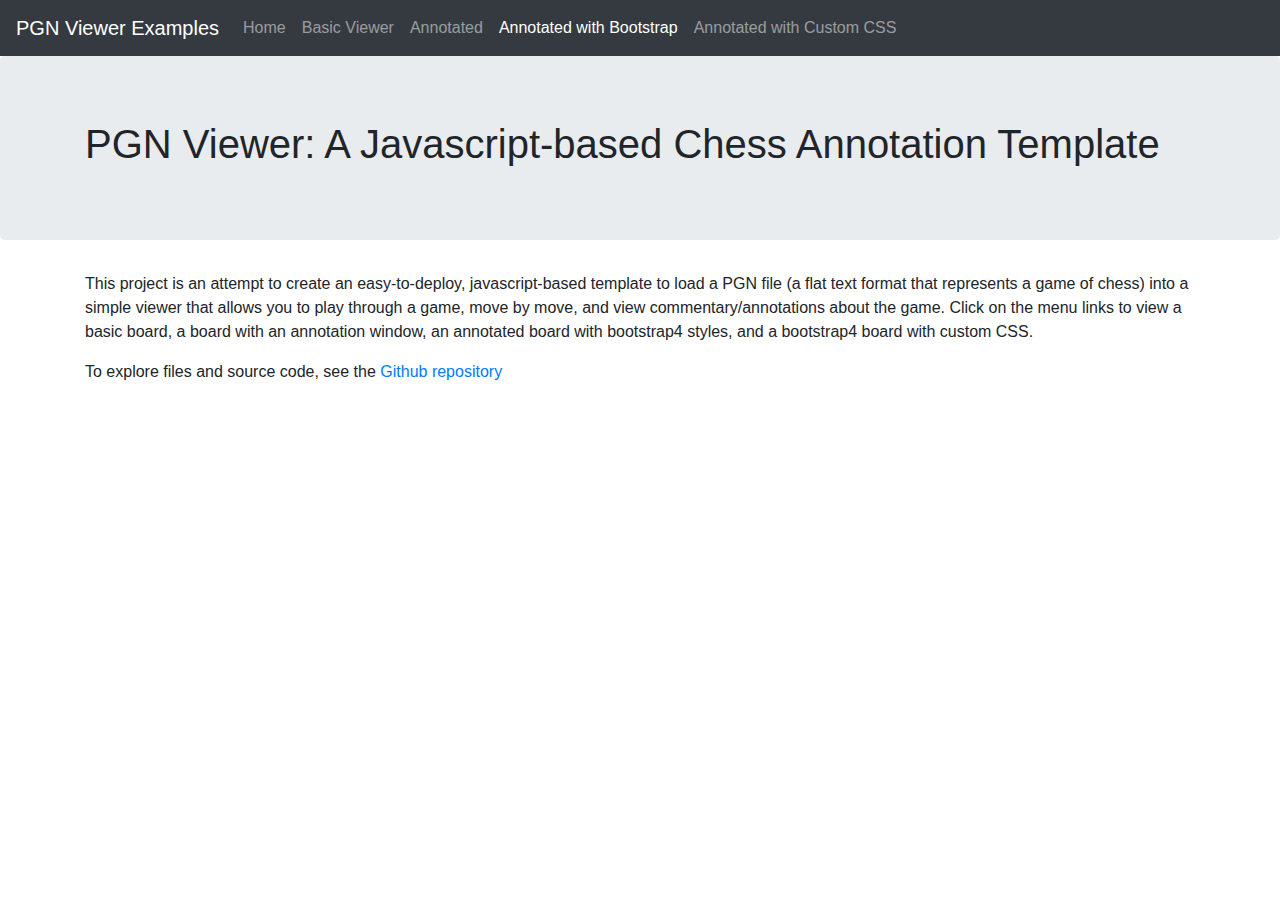
==== index.html @ 2a4a5baf "menu to all pages" ====
<!doctype html>
<html lang="en">
  <head>
    <meta charset="utf-8">
    <meta name="viewport" content="width=device-width, initial-scale=1, shrink-to-fit=no">
    <meta name="description" content="">
    <meta name="author" content="">
    <title>Javascript PGN Viewer with Annotations</title>

    <script src="scripts/jquery.min.js"></script>
    <script src="chessboardjs-0.3.0/js/chessboard-0.3.0.min.js" type="text/javascript"></script>
    <script src="scripts/chess.js"></script>
    <link href="chessboardjs-0.3.0/css/chessboard-0.3.0.min.css" rel="stylesheet"></link>
    <!-- Bootstrap core CSS -->
    <link href="css/bootstrap.min.css" rel="stylesheet">
    <!-- Custom styles for this bootstrap template -->
    <link href="css/jumbotron.css" rel="stylesheet">
  </head>

  <body>

    <nav class="navbar navbar-expand-md navbar-dark fixed-top bg-dark">
      <a class="navbar-brand" href="#">PGN Viewer Examples</a>
      <button class="navbar-toggler" type="button" data-toggle="collapse" data-target="#navbarsExampleDefault" aria-controls="navbarsExampleDefault" aria-expanded="false" aria-label="Toggle navigation">
        <span class="navbar-toggler-icon"></span>
      </button>

      <div class="collapse navbar-collapse" id="navbarsExampleDefault">
        <ul class="navbar-nav mr-auto">
          <li class="nav-item">
            <a class="nav-link" href="#">Home<span class="sr-only">(current)</span></a>
          </li>

          <li class="nav-item">
            <a class="nav-link" href="basic">Basic Viewer</a>
          </li>

          <li class="nav-item">
            <a class="nav-link " href="annotations">Annotated</a>
          </li>
          
          <li class="nav-item">
            <a class="nav-link active" href="bootstrap">Annotated with Bootstrap</a>
          </li>

          <li class="nav-item">
            <a class="nav-link" href="custom">Annotated with Custom CSS</a>
          </li>
          
        </ul>
        
      </div>
    </nav>

    <main role="main">

      <!-- Main jumbotron for a primary marketing message or call to action -->
      <div class="jumbotron">
        <div class="container">
          <h1>PGN Viewer: A Javascript-based Chess Annotation Template</h1>
      </div>
    </div>
      <div class="container">
      <div class="row">
      <div class="col-md-12">
       <p>This project is an attempt to create an easy-to-deploy, javascript-based template to load a PGN file (a flat text format that represents a game of chess) into a simple viewer that allows you to play through a game, move by move, and view commentary/annotations about the game. Click on the menu links to view a basic board, a board with an annotation window, an annotated board with bootstrap4 styles, and a bootstrap4 board with custom CSS.</p>

       <p>To explore files and source code, see the <a href="https://github.com/mjlavin80/pgn-viewer-chess-template">Github repository</a>  
      </div>
      </div>
      </div>
    </main>
    <!-- Placed at the end of the document so the pages load faster -->
    <script src="js/popper.min.js"></script>
    <script src="js/bootstrap.min.js"></script>
   </body>
    </html>
---- chessboardjs-0.3.0/css/chessboard-0.3.0.min.css ----
/*! chessboard.js v0.3.0 | (c) 2013 Chris Oakman | MIT License chessboardjs.com/license */
.clearfix-7da63{clear:both}.board-b72b1{border:2px solid #404040;-moz-box-sizing:content-box;box-sizing:content-box}.square-55d63{float:left;position:relative;-webkit-touch-callout:none;-webkit-user-select:none;-khtml-user-select:none;-moz-user-select:none;-ms-user-select:none;user-select:none}.white-1e1d7{background-color:#f0d9b5;color:#b58863}.black-3c85d{background-color:#b58863;color:#f0d9b5}.highlight1-32417,.highlight2-9c5d2{-webkit-box-shadow:inset 0 0 3px 3px yellow;-moz-box-shadow:inset 0 0 3px 3px yellow;box-shadow:inset 0 0 3px 3px yellow}.notation-322f9{cursor:default;font-family:"Helvetica Neue",Helvetica,Arial,sans-serif;font-size:14px;position:absolute}.alpha-d2270{bottom:1px;right:3px}.numeric-fc462{top:2px;left:2px}
---- css/jumbotron.css ----
/* Move down content because we have a fixed navbar that is 3.5rem tall */
body {
  padding-top: 3.5rem;
}
hr {
	margin-top: 35px;
	margin-bottom: 65px;
}
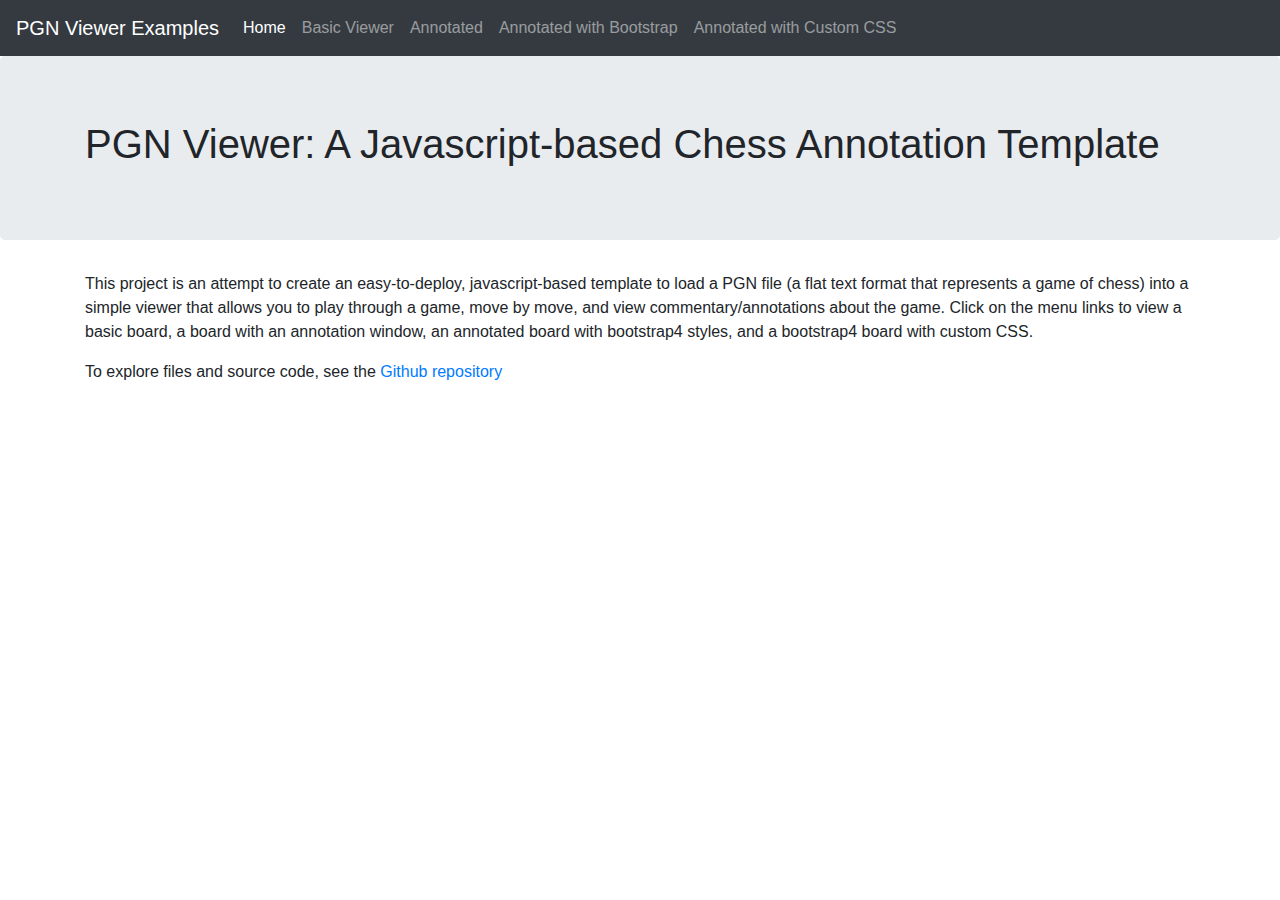
==== commit acff5b35: "active status on index page" ====
--- a/index.html
+++ b/index.html
@@ -28,7 +28,7 @@
       <div class="collapse navbar-collapse" id="navbarsExampleDefault">
         <ul class="navbar-nav mr-auto">
           <li class="nav-item">
-            <a class="nav-link" href="#">Home<span class="sr-only">(current)</span></a>
+            <a class="nav-link active" href="#">Home<span class="sr-only">(current)</span></a>
           </li>
 
           <li class="nav-item">
@@ -40,7 +40,7 @@
           </li>
           
           <li class="nav-item">
-            <a class="nav-link active" href="bootstrap">Annotated with Bootstrap</a>
+            <a class="nav-link" href="bootstrap">Annotated with Bootstrap</a>
           </li>
 
           <li class="nav-item">
